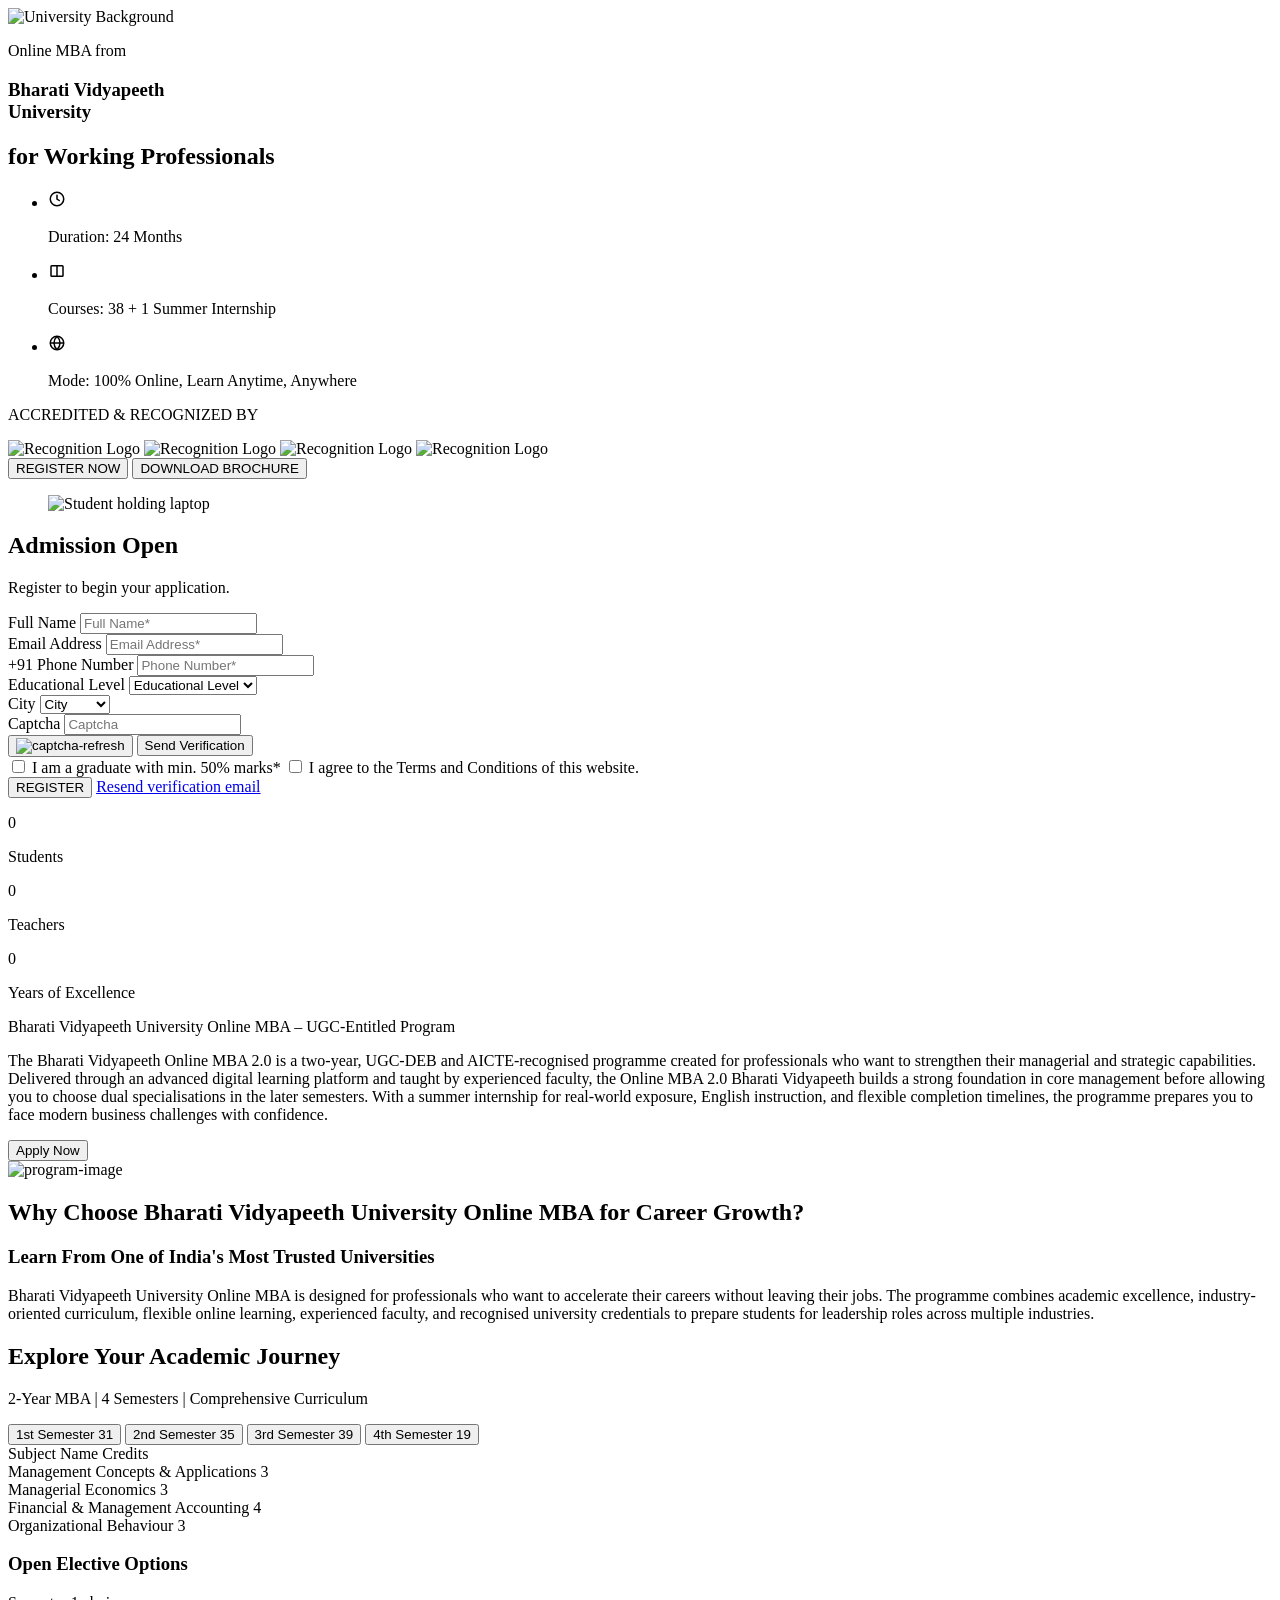
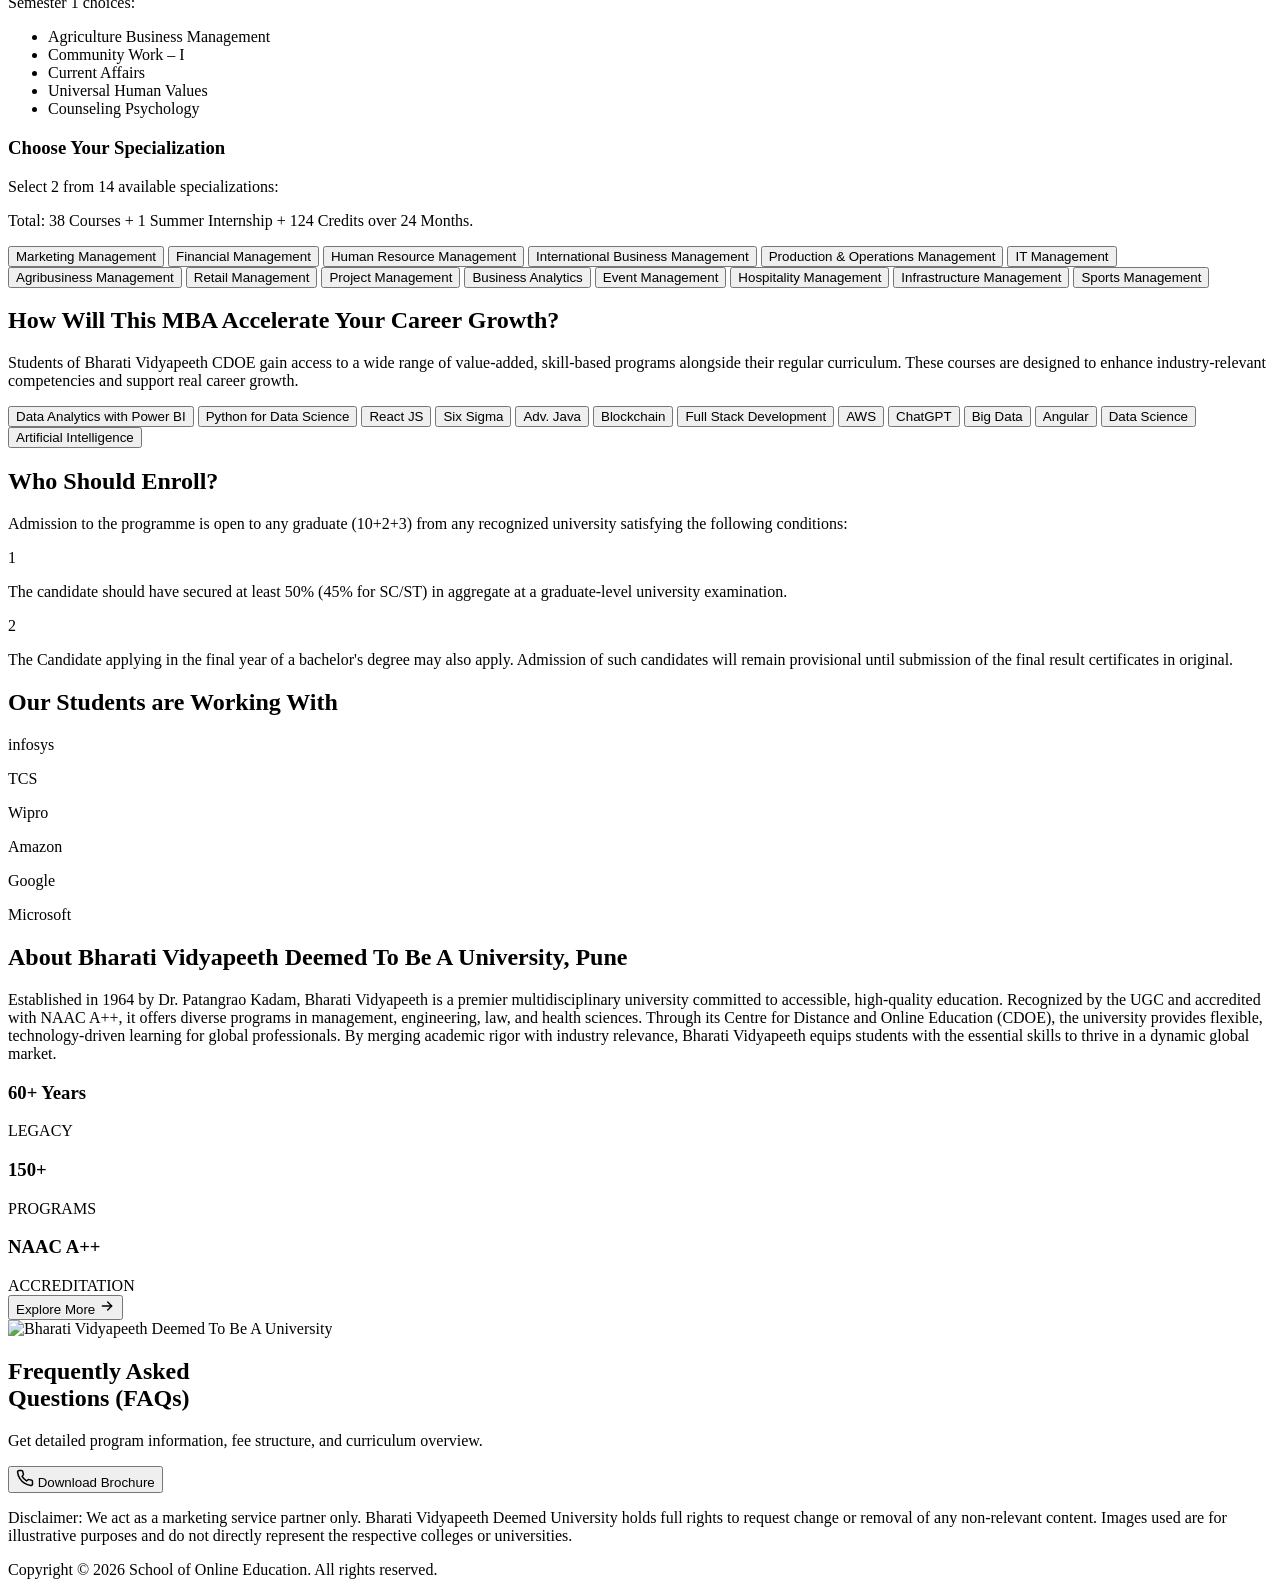
==== JavaScript Projects/Bharati-Vidyapeeth-University/index.html @ bcc536c2 "landing page create" ====
<!DOCTYPE html>
<html lang="en">

<head>
    <meta charset="UTF-8" />
    <meta name="viewport" content="width=device-width, initial-scale=1.0" />
    <title>Online MBA | Bharati Vidyapeeth University</title>

    <!-- Google Font -->
    <link rel="preconnect" href="https://fonts.googleapis.com">
    <link rel="preconnect" href="https://fonts.gstatic.com" crossorigin>
    <link href="https://fonts.googleapis.com/css2?family=Poppins:wght@300;400;500;600;700;800&display=swap" rel="stylesheet">
    <link rel="stylesheet" href="/css/style.css">
</head>

<body>

    <!-- ==== HERO SECTION START HERE ===== -->
    <section class="hero">

        <!-- Background Image -->
        <div class="hero__background">
            <img src="/assets/hero-background.png" alt="University Background">
        </div>

        <div class="container">
            <div class="hero__wrapper">

                <!-- LEFT CONTENT -->
                <section class="hero__content">
                    <p class="hero__subtitle">
                        Online MBA from
                    </p>
                    <h1 class="hero__title">
                        Bharati Vidyapeeth<br>
                        University
                    </h1>
                    <h2 class="hero__heading">
                        for Working Professionals
                    </h2>

                    <!-- Highlights -->
                    <ul class="hero__highlights">
                        <li class="hero__highlight">
                            <span class="hero__highlight-icon">

                                <!-- Placeholder Icon -->
                                <svg width="18" height="18" viewBox="0 0 24 24" fill="none" xmlns="http://www.w3.org/2000/svg">
                                    <circle cx="12" cy="12" r="9" stroke="currentColor" stroke-width="2" />
                                    <path d="M12 7V12L15 14" stroke="currentColor" stroke-width="2" stroke-linecap="round" />
                                </svg>
                            </span>

                            <p> Duration: 24 Months </p>
                        </li>

                        <li class="hero__highlight">
                            <span class="hero__highlight-icon">
                                <svg width="18" height="18" viewBox="0 0 24 24" fill="none">

                                    <rect x="4" y="5" width="16" height="14" rx="1" stroke="currentColor" stroke-width="2" />
                                    <line x1="12" y1="5" x2="12" y2="19" stroke="currentColor" stroke-width="2" />
                                </svg>
                            </span>
                            <p> Courses: 38 + 1 Summer Internship </p>
                        </li>

                        <li class="hero__highlight">
                            <span class="hero__highlight-icon">
                                <svg width="18" height="18" viewBox="0 0 24 24" fill="none">
                                    <circle cx="12" cy="12" r="9" stroke="currentColor" stroke-width="2" />
                                    <path d="M3 12H21" stroke="currentColor" stroke-width="2" />
                                    <path d="M12 3C14.5 5.5 16 8.7 16 12C16 15.3 14.5 18.5 12 21" stroke="currentColor" stroke-width="2" />
                                    <path d="M12 3C9.5 5.5 8 8.7 8 12C8 15.3 9.5 18.5 12 21" stroke="currentColor"
                                        stroke-width="2" />
                                </svg>
                            </span>
                            <p> Mode: 100% Online, Learn Anytime, Anywhere </p>
                        </li>
                    </ul>

                    <!-- Accreditation -->
                    <section class="hero__accreditation">
                        <p class="hero__accreditation-title">
                            ACCREDITED &amp; RECOGNIZED BY
                        </p>

                        <div class="hero__logos">
                            <img src="/assets/UGC-logo.png" alt="Recognition Logo">
                            <img src="/assets/NAAC-logo.png" alt="Recognition Logo">
                            <img src="/assets/AICTE-logo.png" alt="Recognition Logo">
                            <img src="/assets/nirf_update.png" alt="Recognition Logo">
                        </div>
                    </section>

                    <!-- CTA Buttons -->
                    <div class="hero__buttons">
                        <button class="hero__button hero__button--primary" type="button"> REGISTER NOW </button>
                        <button class="hero__button hero__button--secondary" type="button"> DOWNLOAD BROCHURE </button>
                    </div>

                    <figure class="hero__image">
                        <img src="/assets/student-hero.png" alt="Student holding laptop">
                    </figure>
                </section>

                <!-- RIGHT FORM -->
                <aside class="hero__form-card" aria-labelledby="admission-title">
                    <h2 class="hero__form-title" id="admission-title"> Admission Open </h2>
                    <p class="hero__form-subtitle"> Register to begin your application. </p>

                    <form class="hero__form" id="registrationForm" novalidate>

                        <!-- Row 1 -->
                        <div class="hero__form-row">
                            <div class="hero__field">

                                <label class="sr-only" for="fullName"> Full Name </label>
                                <input type="text" id="fullName" name="fullName" placeholder="Full Name*" required>
                            </div>

                            <div class="hero__field">
                                <label class="sr-only" for="email"> Email Address </label>
                                <input type="email" id="email" name="email" placeholder="Email Address*" required>
                            </div>

                        </div>

                        <!-- Row 2 -->
                        <div class="hero__form-row">
                            <div class="hero__field hero__field--phone">
                                <span class="hero__country-code"> +91 </span>
                                <label class="sr-only" for="mobile"> Phone Number </label>
                                <input type="tel" id="mobile" name="mobile" placeholder="Phone Number*" maxlength="10" required>

                            </div>

                        </div>

                        <!-- Row 3 -->
                        <div class="hero__form-row">
                            <div class="hero__field educationaLevel">
                                <span class="educationaLevelArrow"></span>
                                <label class="sr-only" for="education">
                                    Educational Level
                                </label>

                                <select id="education" name="education" required>
                                    <option value=""> Educational Level </option>
                                    <option> Graduate </option>
                                    <option>Post Graduate </option>
                                    <option> Diploma </option>
                                </select>
                            </div>

                            <div class="hero__field educationaLevel">
                                <span class="educationaLevelArrow"></span>
                                <label class="sr-only" for="city"> City </label>

                                <select id="city" name="city" required>
                                    <option value=""> City </option>
                                    <option> Mumbai </option>
                                    <option> Pune </option>
                                    <option> Delhi </option>
                                </select>
                            </div>
                        </div>

                        <!-- Captcha -->
                        <div class="hero__captcha">
                            <div class="hero__field hero__field--captcha">
                                <label class="sr-only" for="captcha">
                                    Captcha
                                </label>
                                <input type="text" id="captcha" name="captcha" placeholder="Captcha">
                            </div>

                            <button class="hero__captcha-refresh" type="button" aria-label="Refresh Captcha">
                                <img src="/assets/refresh.png" alt="captcha-refresh">
                            </button>

                            <button class="hero__verify-button" type="button"> Send Verification </button>
                        </div>

                        <!-- Checkboxes -->
                        <div class="hero__checkbox-group">
                            <label class="hero__checkbox">
                                <input type="checkbox" name="graduate" required>
                                <span class="hero__checkbox-mark"></span>
                                <span class="hero__checkbox-text"> I am a graduate with min. 50% marks* </span>
                            </label>

                            <label class="hero__checkbox">
                                <input type="checkbox" name="terms" required>
                                <span class="hero__checkbox-mark"></span>
                                <span class="hero__checkbox-text"> I agree to the Terms and Conditions of this website.
                                </span>
                            </label>
                        </div>

                        <!-- Submit -->
                        <button class="hero__submit" type="submit"> REGISTER </button>

                        <a href="#" class="hero__resend"> Resend verification email </a>
                    </form>
                </aside>
            </div>
        </div>
    </section>
    <!-- ==== HERO SECTION END HERE ===== -->


    <!-- ==== stats SECTION START HERE ===== -->
    <section class="stats">
        <div class="container">
            <div class="stats__wrapper">
                <div class="stats__content">
                    <p class="stats__title" data-target="70000" data-suffix="+"> 0 </p>
                    <p class="stats__subtitle">Students</p>
                </div>
                <div class="stats__content stats__Teachers">
                    <p class="stats__title" data-target="1600" data-suffix="+"> 0 </p>
                    <p class="stats__subtitle">Teachers</p>
                </div>
                <div class="stats__content">
                    <p class="stats__title" data-target="60" data-suffix="+"> 0 </p>
                    <p class="stats__subtitle">Years of Excellence</p>
                </div>
            </div>
        </div>
    </section>
    <!-- ==== stats SECTION END HERE ===== -->


    <!-- ==== program SECTION START HERE ===== -->
    <section class="program">
        <div class="container">
            <div class="program__wrapper">
                <div class="program__left">
                    <p class="program__title">Bharati Vidyapeeth University Online MBA – UGC-Entitled Program</p>
                    <p class="program__subtitle">The Bharati Vidyapeeth Online MBA 2.0 is a two-year, UGC-DEB and
                        AICTE-recognised programme created for professionals who want to strengthen their managerial and
                        strategic capabilities. Delivered through an advanced digital learning platform and taught by
                        experienced faculty, the Online MBA 2.0 Bharati Vidyapeeth builds a strong foundation in core
                        management before allowing you to choose dual specialisations in the later semesters. With a
                        summer internship for real-world exposure, English instruction, and flexible completion
                        timelines, the programme prepares you to face modern business challenges with confidence.</p>
                    <button class="program__btn">Apply Now</button>
                </div>
                <div class="program__right">
                    <img src="/assets/program-image.png" alt="program-image">
                </div>
            </div>
        </div>
    </section>
    <!-- ==== program SECTION END HERE ===== -->


    <!-- ==== why choose SECTION START HERE ===== -->
    <section class="why-choose">
        <div class="why-choose__left">
            <div class="why-choose__content">
                <h2 class="why-choose__title">
                    Why Choose Bharati
                    Vidyapeeth University
                    Online MBA for Career
                    Growth?
                </h2>

                <span class="why-choose__divider"></span>
            </div>
        </div>

        <div class="why-choose__right">
            <div class="why-choose__content">
                <h3 class="why-choose__heading">
                    Learn From One of India's Most Trusted Universities
                </h3>

                <p class="why-choose__description">
                    Bharati Vidyapeeth University Online MBA is designed for professionals
                    who want to accelerate their careers without leaving their jobs.
                    The programme combines academic excellence, industry-oriented
                    curriculum, flexible online learning, experienced faculty,
                    and recognised university credentials to prepare students
                    for leadership roles across multiple industries.
                </p>
            </div>
        </div>
    </section>
    <!-- ==== why choose SECTION END HERE ===== -->


    <!-- ==== journey SECTION START HERE ===== -->
    <section class="journey">
        <div class="container">
            <div class="journey__header">
                <h2 class="journey__title">
                    Explore Your Academic Journey
                </h2>

                <p class="journey__subtitle">
                    2-Year MBA | 4 Semesters | Comprehensive Curriculum
                </p>
            </div>

            <!-- Semester Tabs -->
            <div class="journey__tabs">
                <button class="journey__tab journey__tab--active">
                    <span class="journey__tab-title">
                        1st Semester
                    </span>

                    <span class="journey__tab-count">
                        31
                    </span>
                </button>

                <button class="journey__tab">
                    <span class="journey__tab-title">
                        2nd Semester
                    </span>

                    <span class="journey__tab-count">
                        35
                    </span>
                </button>

                <button class="journey__tab">
                    <span class="journey__tab-title">
                        3rd Semester
                    </span>

                    <span class="journey__tab-count">
                        39
                    </span>
                </button>

                <button class="journey__tab">
                    <span class="journey__tab-title">
                        4th Semester
                    </span>

                    <span class="journey__tab-count">
                        19
                    </span>
                </button>
            </div>

            <!-- Content -->
            <div class="journey__content">

                <!-- Left -->
                <div class="journey__subjects">
                    <div class="journey__subjects-header">
                        <span>Subject Name</span>
                        <span>Credits</span>
                    </div>

                    <div class="journey__subjects-body">
                        <div class="journey__subject">
                            <span>
                                Management Concepts &amp; Applications
                            </span>

                            <span class="journey__credit">
                                3
                            </span>
                        </div>

                        <div class="journey__subject">
                            <span>
                                Managerial Economics
                            </span>

                            <span class="journey__credit">
                                3
                            </span>
                        </div>

                        <div class="journey__subject">
                            <span>
                                Financial &amp; Management Accounting
                            </span>

                            <span class="journey__credit">
                                4
                            </span>
                        </div>

                        <div class="journey__subject">
                            <span>
                                Organizational Behaviour
                            </span>

                            <span class="journey__credit">
                                3
                            </span>
                        </div>
                    </div>
                </div>

                <!-- Right Card -->
                <aside class="journey__electives">
                    <h3 class="journey__card-title">
                        Open Elective Options
                    </h3>

                    <p class="journey__card-subtitle">
                        Semester 1 choices:
                    </p>

                    <ul class="journey__elective-list">
                        <li class="journey__elective-item">
                            Agriculture Business Management
                        </li>

                        <li class="journey__elective-item">
                            Community Work – I
                        </li>

                        <li class="journey__elective-item">
                            Current Affairs
                        </li>

                        <li class="journey__elective-item">
                            Universal Human Values
                        </li>

                        <li class="journey__elective-item">
                            Counseling Psychology
                        </li>
                    </ul>
                </aside>
            </div>

            <!-- Specialization Card -->
            <section class="journey__specialization">
                <h3 class="journey__specialization-title">
                    Choose Your Specialization
                </h3>

                <p class="journey__specialization-subtitle">
                    Select 2 from 14 available specializations:
                </p>

                <p class="journey__specialization-info">
                    Total: 38 Courses + 1 Summer Internship + 124 Credits over 24 Months.
                </p>

                <div class="journey__tags">
                    <button class="journey__tag">
                        Marketing Management
                    </button>

                    <button class="journey__tag">
                        Financial Management
                    </button>

                    <button class="journey__tag">
                        Human Resource Management
                    </button>

                    <button class="journey__tag">
                        International Business Management
                    </button>

                    <button class="journey__tag">
                        Production &amp; Operations Management
                    </button>

                    <button class="journey__tag">
                        IT Management
                    </button>

                    <button class="journey__tag">
                        Agribusiness Management
                    </button>

                    <button class="journey__tag">
                        Retail Management
                    </button>

                    <button class="journey__tag">
                        Project Management
                    </button>

                    <button class="journey__tag">
                        Business Analytics
                    </button>

                    <button class="journey__tag">
                        Event Management
                    </button>

                    <button class="journey__tag">
                        Hospitality Management
                    </button>

                    <button class="journey__tag">
                        Infrastructure Management
                    </button>

                    <button class="journey__tag">
                        Sports Management
                    </button>

                </div>
            </section>
        </div>
    </section>
    <!-- ==== journey SECTION END HERE ===== -->


    <!-- ==== career growth SECTION START HERE ===== -->
    <section class="career-growth">
        <div class="container">

            <!-- Heading -->
            <div class="career-growth__header">
                <h2 class="career-growth__title">
                    How Will This MBA Accelerate Your Career Growth?
                </h2>

                <p class="career-growth__subtitle">
                    Students of Bharati Vidyapeeth CDOE gain access to a wide range of
                    value-added, skill-based programs alongside their regular curriculum.
                    These courses are designed to enhance industry-relevant competencies
                    and support real career growth.
                </p>
            </div>

            <!-- Technology Tags -->
            <div class="career-growth__tags">
                <button class="career-growth__tag career-growth__tag--filled">
                    Data Analytics with Power BI
                </button>

                <button class="career-growth__tag career-growth__tag--filled">
                    Python for Data Science
                </button>

                <button class="career-growth__tag career-growth__tag--filled">
                    React JS
                </button>

                <button class="career-growth__tag career-growth__tag--filled">
                    Six Sigma
                </button>

                <button class="career-growth__tag career-growth__tag--filled">
                    Adv. Java
                </button>

                <button class="career-growth__tag career-growth__tag--filled">
                    Blockchain
                </button>

                <button class="career-growth__tag career-growth__tag--filled">
                    Full Stack Development
                </button>

                <button class="career-growth__tag career-growth__tag--filled">
                    AWS
                </button>

                <button class="career-growth__tag career-growth__tag--outline">
                    ChatGPT
                </button>

                <button class="career-growth__tag career-growth__tag--outline">
                    Big Data
                </button>

                <button class="career-growth__tag career-growth__tag--light">
                    Angular
                </button>

                <button class="career-growth__tag career-growth__tag--light">
                    Data Science
                </button>

                <button class="career-growth__tag career-growth__tag--light">
                    Artificial Intelligence
                </button>

            </div>
        </div>
    </section>
    <!-- ==== career growth SECTION END HERE ===== -->


    <!-- ==== Who Should Enroll SECTION START HERE ===== -->
    <section class="enroll">
        <div class="container">
            <div class="enroll__header">
                <h2 class="enroll__title">
                    Who Should Enroll?
                </h2>

                <p class="enroll__subtitle">
                    Admission to the programme is open to any graduate (10+2+3) from any recognized university
                    satisfying the following conditions:
                </p>
            </div>

            <div class="enroll__cards">
                <article class="enroll__card">
                    <div class="enroll__number">
                        1
                    </div>
                    <p class="enroll__text">
                        The candidate should have secured at least 50% (45% for SC/ST) in aggregate at a graduate-level
                        university examination.
                    </p>
                </article>

                <article class="enroll__card">
                    <div class="enroll__number">
                        2
                    </div>
                    <p class="enroll__text">
                        The Candidate applying in the final year of a bachelor's degree may also apply. Admission of
                        such candidates will remain provisional until submission of the final result certificates in
                        original.
                    </p>
                </article>
            </div>
        </div>
    </section>
    <!-- ==== Who Should Enroll SECTION END HERE ===== -->


    <!-- ==== Our Students are Working With SECTION START HERE ===== -->
    <section class="companies">
        <div class="container">
            <div class="companies__header">
                <h2 class="companies__title">
                    Our Students are Working With
                </h2>

                <span class="companies__divider"></span>
            </div>

            <div class="companies__grid">
                <article class="companies__card">
                    <p>infosys</p>
                </article>

                <article class="companies__card">
                    <p>TCS</p>
                </article>

                <article class="companies__card">
                    <p>Wipro</p>
                </article>

                <article class="companies__card">
                    <p>Amazon</p>
                </article>

                <article class="companies__card">
                    <p>Google</p>
                </article>

                <article class="companies__card">
                    <p>Microsoft</p>
                </article>
            </div>
        </div>
    </section>
    <!-- ==== Our Students are Working With SECTION END HERE ===== -->


    <!-- ==== university SECTION START HERE ===== -->
    <section class="about-university">
        <div class="">
            <div class="about-university__header">
                <h2 class="about-university__title">
                    About Bharati Vidyapeeth Deemed To Be A University, Pune
                </h2>

                <p class="about-university__description">
                    Established in 1964 by Dr. Patangrao Kadam, Bharati Vidyapeeth is a premier multidisciplinary
                    university committed to accessible, high-quality education. Recognized by the UGC and accredited
                    with NAAC A++, it offers diverse programs in management, engineering, law, and health sciences.
                    Through its Centre for Distance and Online Education (CDOE), the university provides flexible,
                    technology-driven learning for global professionals. By merging academic rigor with industry
                    relevance, Bharati Vidyapeeth equips students with the essential skills to thrive in a dynamic
                    global market.
                </p>

            </div>

            <!-- Statistics -->
            <div class="about-university__stats">
                <article class="about-university__stat">
                    <h3 class="about-university__stat-number">
                        60+ Years
                    </h3>

                    <span class="about-university__stat-label">
                        LEGACY
                    </span>
                </article>

                <article class="about-university__stat">
                    <h3 class="about-university__stat-number">
                        150+
                    </h3>

                    <span class="about-university__stat-label">
                        PROGRAMS
                    </span>
                </article>

                <article class="about-university__stat">
                    <h3 class="about-university__stat-number">
                        NAAC A++
                    </h3>

                    <span class="about-university__stat-label">
                        ACCREDITATION
                    </span>
                </article>
            </div>

            <!-- Button -->
            <div class="about-university__action">
                <button class="about-university__button" type="button">
                    <span>
                        Explore More
                    </span>

                    <svg width="16" height="16" viewBox="0 0 24 24" fill="none" xmlns="http://www.w3.org/2000/svg">
                        <path d="M5 12H19" stroke="currentColor" stroke-width="2" stroke-linecap="round" />
                        <path d="M13 6L19 12L13 18" stroke="currentColor" stroke-width="2" stroke-linecap="round"
                            stroke-linejoin="round" />
                    </svg>
                </button>
            </div>

            <!-- University Image -->
            <div class="about-university__image">
                <img src="/assets/bharati-vidyapeeth.png" alt="Bharati Vidyapeeth Deemed To Be A University">
            </div>
        </div>
    </section>
    <!-- ==== university SECTION END HERE ===== -->


    <!-- ==== FAQ SECTION START HERE ===== -->
    <section class="faq">
        <div class="container">

            <!-- Section Header -->
            <div class="faq__header">
                <h2 class="faq__title">
                    Frequently Asked <br>
                    Questions (FAQs)
                </h2>

                <span class="faq__divider"> </span>
            </div>

            <!-- FAQ List -->
            <div class="faq__list" id="faqList">
                <!-- faq data through JS will render here -->
            </div>

            <!-- Bottom CTA -->
            <div class="faq__footer">
                <p class="faq__footer-text">
                    Get detailed program information, fee structure, and curriculum overview.
                </p>

                <button type="button" class="faq__button">
                    <span class="faq__button-icon">
                        <svg width="18" height="18" viewBox="0 0 24 24" fill="none" xmlns="http://www.w3.org/2000/svg">
                            <path d="M22 16.92V20a2 2 0 0 1-2.18 2
                               19.86 19.86 0 0 1-8.63-3.07
                               19.5 19.5 0 0 1-6-6
                               A19.86 19.86 0 0 1 2.11 4.18
                               2 2 0 0 1 4.1 2h3.09
                               a2 2 0 0 1 2 1.72
                               c.12.9.33 1.78.63 2.62
                               a2 2 0 0 1-.45 2.11L8.09 9.91
                               a16 16 0 0 0 6 6l1.46-1.28
                               a2 2 0 0 1 2.11-.45
                               c.84.3 1.72.51 2.62.63
                               A2 2 0 0 1 22 16.92Z" stroke="currentColor" stroke-width="2" stroke-linecap="round"
                                stroke-linejoin="round" />
                        </svg>
                    </span>

                    <span class="faq__button-text">
                        Download Brochure
                    </span>
                </button>
            </div>
        </div>
    </section>
    <!-- ==== FAQ SECTION END HERE ===== -->


    <!-- ==== footer SECTION START HERE ===== -->
    <footer class="footer">
        <div class="container">

            <!-- Footer Links -->
            <nav class="footer__links" id="footerLinks">
                <!-- footer links data through JS will render here -->
            </nav>

            <!-- Divider -->
            <div class="footer__divider"></div>

            <!-- Disclaimer -->
            <p class="footer__disclaimer">
                Disclaimer: We act as a marketing service partner only.
                Bharati Vidyapeeth Deemed University holds full rights
                to request change or removal of any non-relevant content.
                Images used are for illustrative purposes and do not directly
                represent the respective colleges or universities.
            </p>

            <!-- Copyright -->
            <p class="footer__copyright">
                Copyright © 2026 School of Online Education.
                All rights reserved.
            </p>
        </div>
    </footer>
    <!-- ==== footer SECTION END HERE ===== -->



    <script src="./data/data.js"></script>
    <script src="/js/script.js"></script>
</body>

</html>
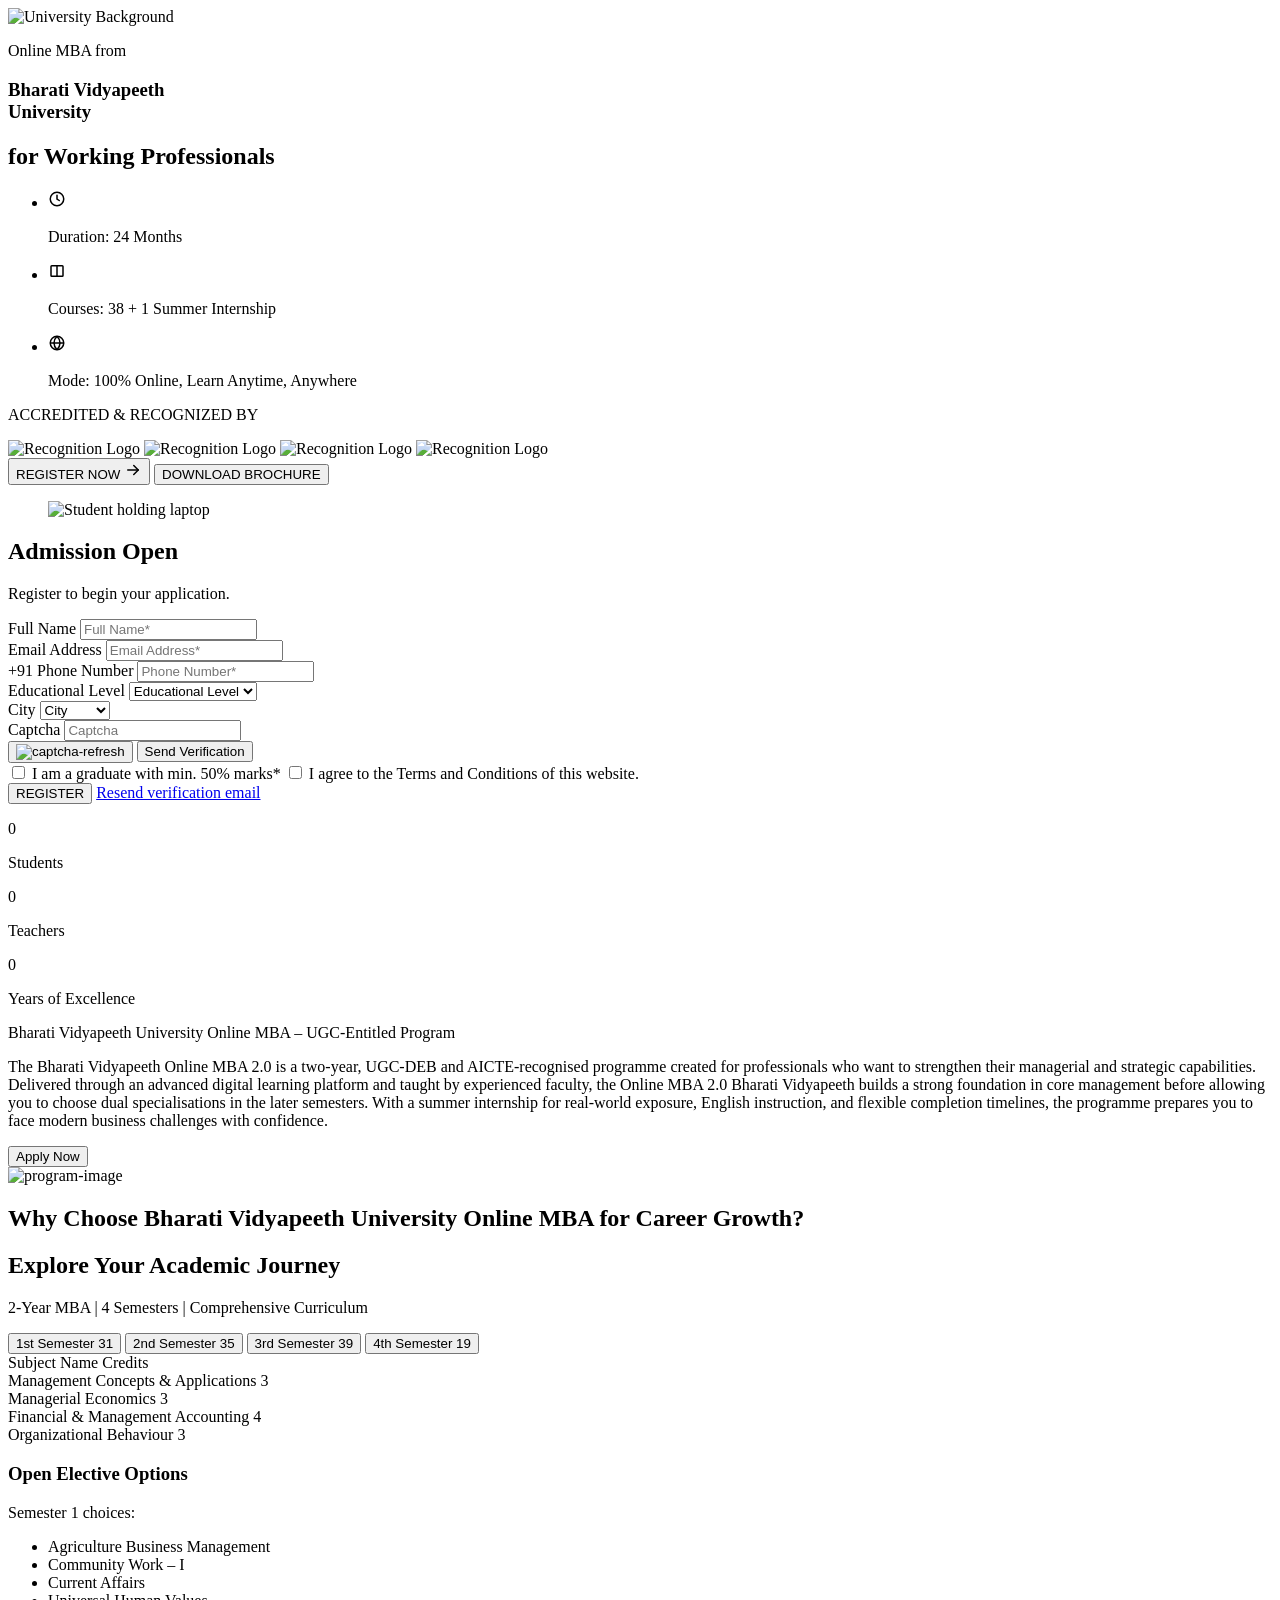
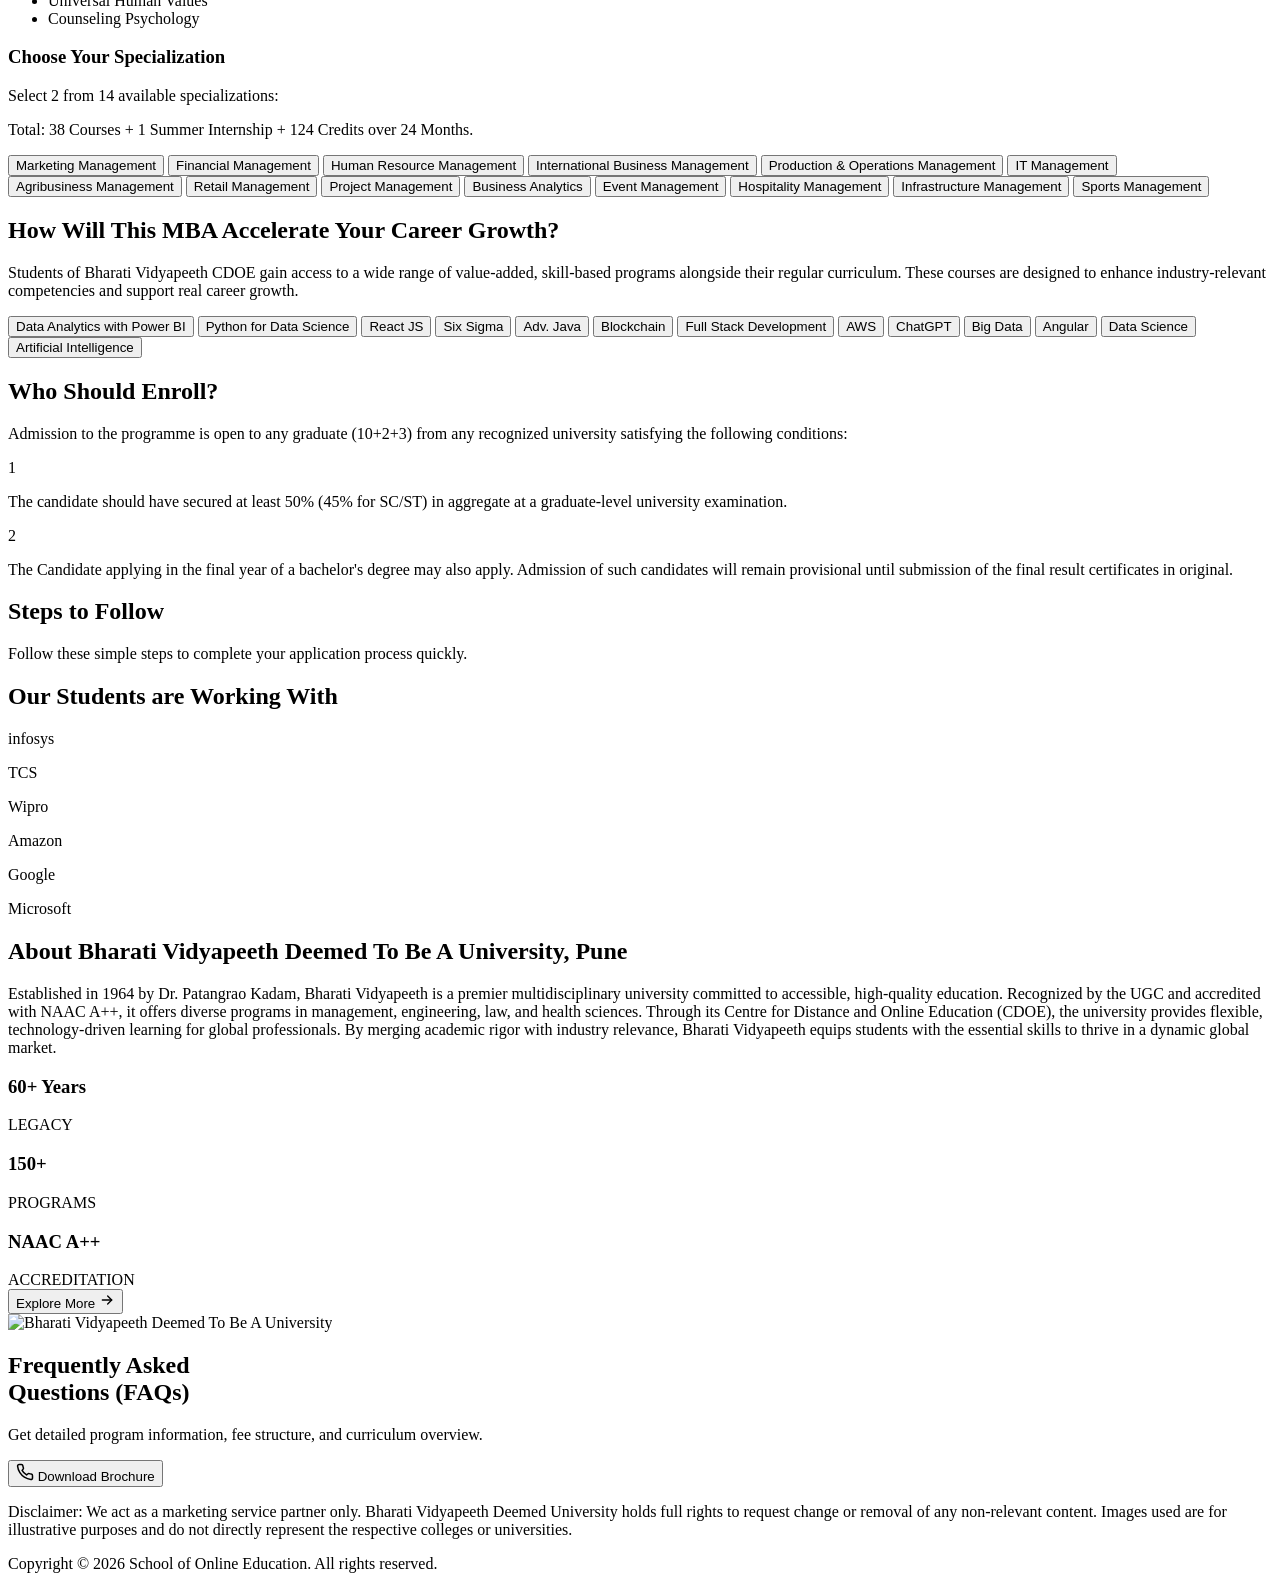
==== commit 68b6a851: "some UI changes, add new section and add some js funtionality" ====
--- a/JavaScript Projects/Bharati-Vidyapeeth-University/index.html
+++ b/JavaScript Projects/Bharati-Vidyapeeth-University/index.html
@@ -9,7 +9,8 @@
     <!-- Google Font -->
     <link rel="preconnect" href="https://fonts.googleapis.com">
     <link rel="preconnect" href="https://fonts.gstatic.com" crossorigin>
-    <link href="https://fonts.googleapis.com/css2?family=Poppins:wght@300;400;500;600;700;800&display=swap" rel="stylesheet">
+    <link href="https://fonts.googleapis.com/css2?family=Poppins:wght@300;400;500;600;700;800&display=swap"
+        rel="stylesheet">
     <link rel="stylesheet" href="/css/style.css">
 </head>
 
@@ -45,9 +46,11 @@
                             <span class="hero__highlight-icon">
 
                                 <!-- Placeholder Icon -->
-                                <svg width="18" height="18" viewBox="0 0 24 24" fill="none" xmlns="http://www.w3.org/2000/svg">
+                                <svg width="18" height="18" viewBox="0 0 24 24" fill="none"
+                                    xmlns="http://www.w3.org/2000/svg">
                                     <circle cx="12" cy="12" r="9" stroke="currentColor" stroke-width="2" />
-                                    <path d="M12 7V12L15 14" stroke="currentColor" stroke-width="2" stroke-linecap="round" />
+                                    <path d="M12 7V12L15 14" stroke="currentColor" stroke-width="2"
+                                        stroke-linecap="round" />
                                 </svg>
                             </span>
 
@@ -58,7 +61,8 @@
                             <span class="hero__highlight-icon">
                                 <svg width="18" height="18" viewBox="0 0 24 24" fill="none">
 
-                                    <rect x="4" y="5" width="16" height="14" rx="1" stroke="currentColor" stroke-width="2" />
+                                    <rect x="4" y="5" width="16" height="14" rx="1" stroke="currentColor"
+                                        stroke-width="2" />
                                     <line x1="12" y1="5" x2="12" y2="19" stroke="currentColor" stroke-width="2" />
                                 </svg>
                             </span>
@@ -70,7 +74,8 @@
                                 <svg width="18" height="18" viewBox="0 0 24 24" fill="none">
                                     <circle cx="12" cy="12" r="9" stroke="currentColor" stroke-width="2" />
                                     <path d="M3 12H21" stroke="currentColor" stroke-width="2" />
-                                    <path d="M12 3C14.5 5.5 16 8.7 16 12C16 15.3 14.5 18.5 12 21" stroke="currentColor" stroke-width="2" />
+                                    <path d="M12 3C14.5 5.5 16 8.7 16 12C16 15.3 14.5 18.5 12 21" stroke="currentColor"
+                                        stroke-width="2" />
                                     <path d="M12 3C9.5 5.5 8 8.7 8 12C8 15.3 9.5 18.5 12 21" stroke="currentColor"
                                         stroke-width="2" />
                                 </svg>
@@ -95,7 +100,17 @@
 
                     <!-- CTA Buttons -->
                     <div class="hero__buttons">
-                        <button class="hero__button hero__button--primary" type="button"> REGISTER NOW </button>
+                        <button class="hero__button hero__button--primary" type="button">
+                            <span>REGISTER NOW</span>
+
+                            <svg class="hero__button-icon" xmlns="http://www.w3.org/2000/svg" width="18" height="18"
+                                viewBox="0 0 24 24" fill="none">
+                                <path d="M5 12H19" stroke="currentColor" stroke-width="2" stroke-linecap="round" />
+                                <path d="M13 6L19 12L13 18" stroke="currentColor" stroke-width="2"
+                                    stroke-linecap="round" stroke-linejoin="round" />
+                            </svg>
+                        </button>
+
                         <button class="hero__button hero__button--secondary" type="button"> DOWNLOAD BROCHURE </button>
                     </div>
 
@@ -131,7 +146,8 @@
                             <div class="hero__field hero__field--phone">
                                 <span class="hero__country-code"> +91 </span>
                                 <label class="sr-only" for="mobile"> Phone Number </label>
-                                <input type="tel" id="mobile" name="mobile" placeholder="Phone Number*" maxlength="10" required>
+                                <input type="tel" id="mobile" name="mobile" placeholder="Phone Number*" maxlength="10"
+                                    required>
 
                             </div>
 
@@ -272,20 +288,7 @@
         </div>
 
         <div class="why-choose__right">
-            <div class="why-choose__content">
-                <h3 class="why-choose__heading">
-                    Learn From One of India's Most Trusted Universities
-                </h3>
-
-                <p class="why-choose__description">
-                    Bharati Vidyapeeth University Online MBA is designed for professionals
-                    who want to accelerate their careers without leaving their jobs.
-                    The programme combines academic excellence, industry-oriented
-                    curriculum, flexible online learning, experienced faculty,
-                    and recognised university credentials to prepare students
-                    for leadership roles across multiple industries.
-                </p>
-            </div>
+            <div class="why-choose__cards" id="whyChooseCards"> </div>
         </div>
     </section>
     <!-- ==== why choose SECTION END HERE ===== -->
@@ -629,6 +632,26 @@
         </div>
     </section>
     <!-- ==== Who Should Enroll SECTION END HERE ===== -->
+
+
+    <!-- ==== STEPS SECTION START HERE ===== -->
+    <section class="steps">
+        <div class="container">
+            <div class="steps__header">
+                <h2 class="steps__title">
+                    Steps to Follow
+                </h2>
+
+                <p class="steps__subtitle">
+                    Follow these simple steps to complete your application process quickly.
+                </p>
+            </div>
+
+            <div class="steps__wrapper" id="stepsWrapper"> </div>
+        </div>
+
+    </section>
+    <!-- ==== STEPS SECTION END HERE ===== -->
 
 
     <!-- ==== Our Students are Working With SECTION START HERE ===== -->
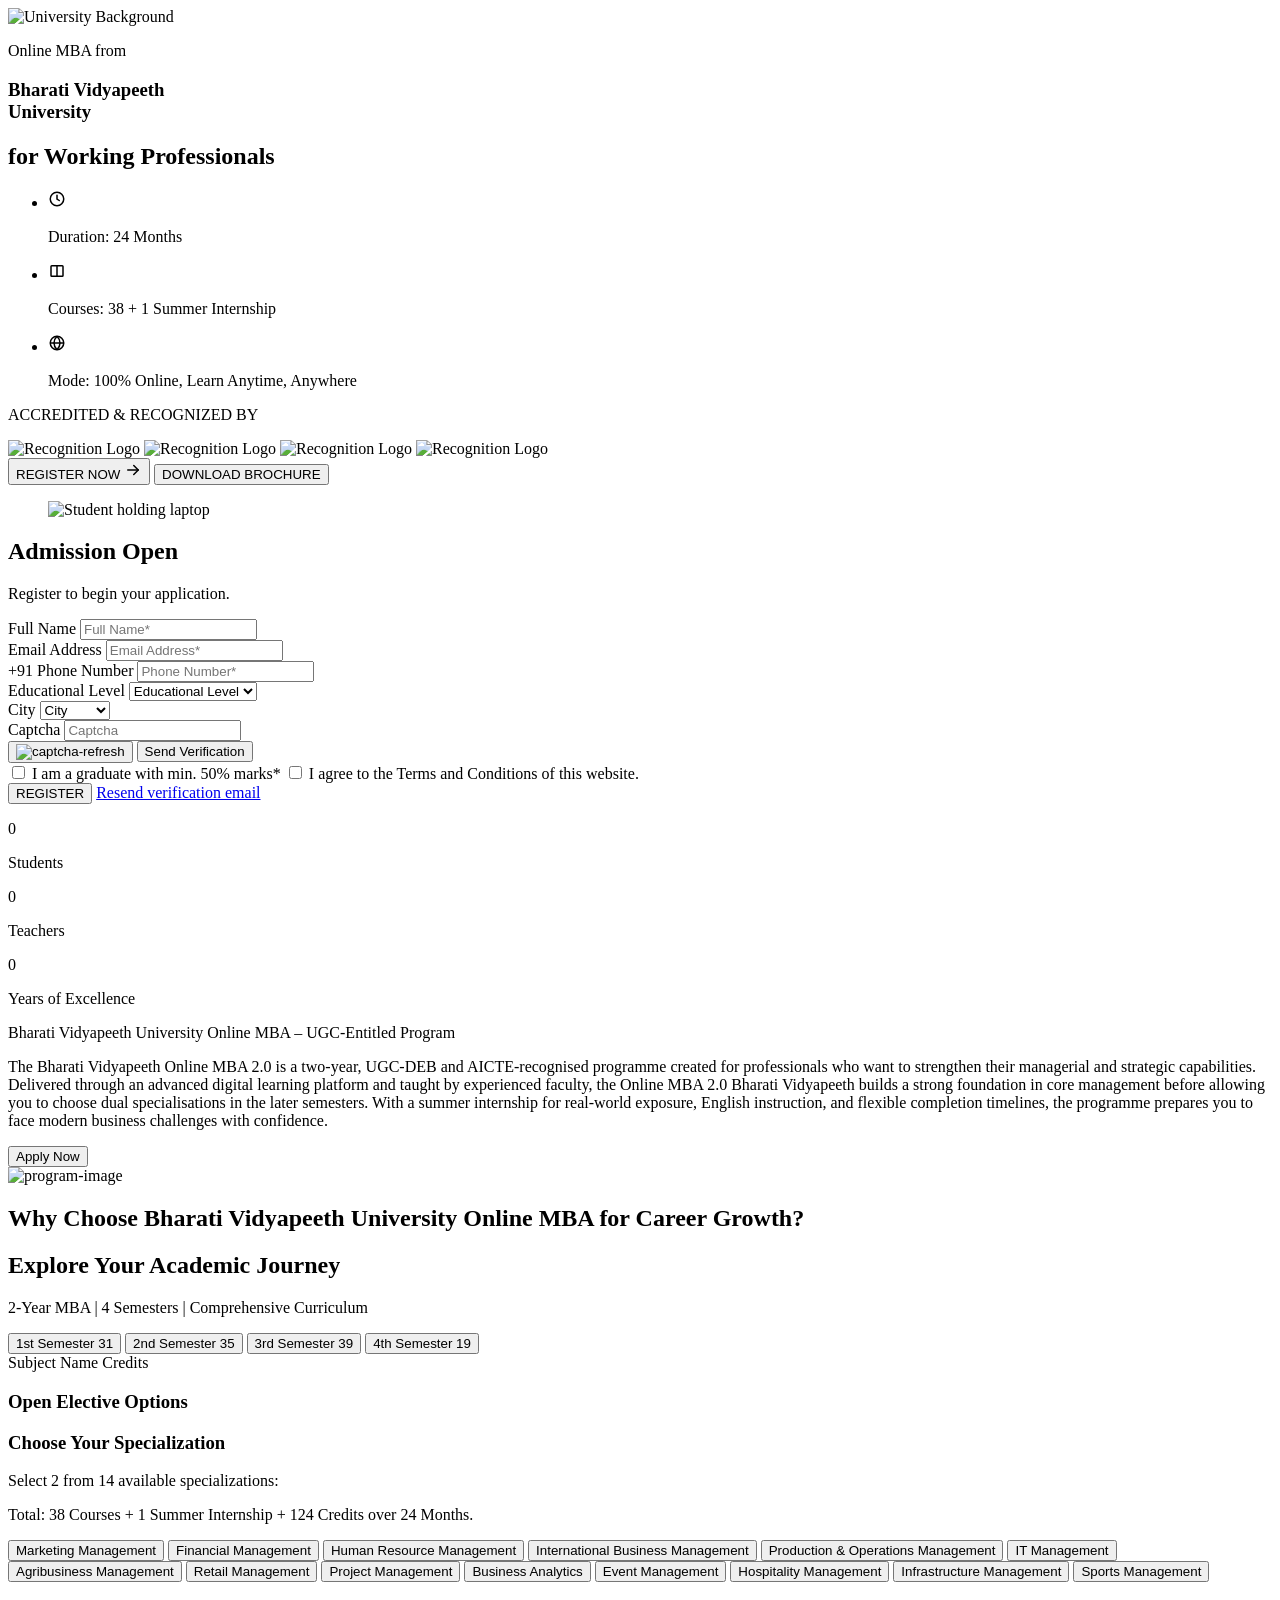
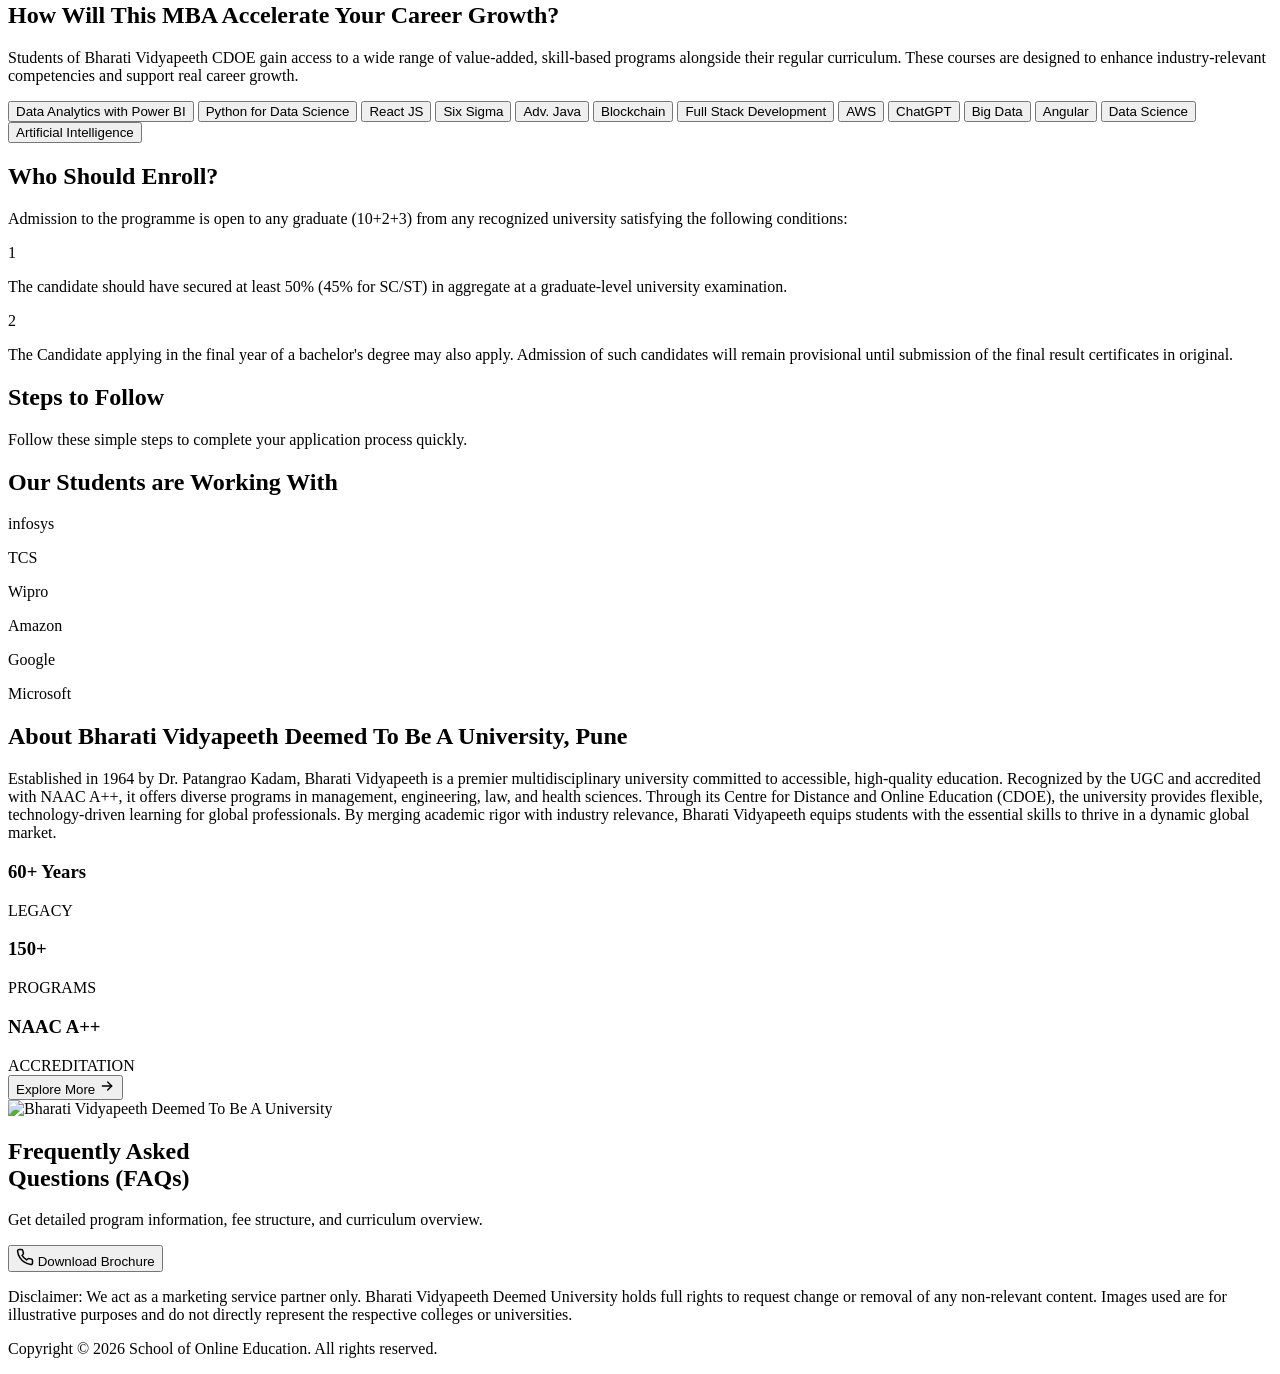
==== commit 0889fcb3: "add semester switching functionality and scroll issue fixed" ====
--- a/JavaScript Projects/Bharati-Vidyapeeth-University/index.html
+++ b/JavaScript Projects/Bharati-Vidyapeeth-University/index.html
@@ -309,7 +309,7 @@
 
             <!-- Semester Tabs -->
             <div class="journey__tabs">
-                <button class="journey__tab journey__tab--active">
+                <button class="journey__tab journey__tab--active" data-index="0">
                     <span class="journey__tab-title">
                         1st Semester
                     </span>
@@ -319,7 +319,7 @@
                     </span>
                 </button>
 
-                <button class="journey__tab">
+                <button class="journey__tab" data-index="1">
                     <span class="journey__tab-title">
                         2nd Semester
                     </span>
@@ -329,7 +329,7 @@
                     </span>
                 </button>
 
-                <button class="journey__tab">
+                <button class="journey__tab" data-index="2">
                     <span class="journey__tab-title">
                         3rd Semester
                     </span>
@@ -339,7 +339,7 @@
                     </span>
                 </button>
 
-                <button class="journey__tab">
+                <button class="journey__tab" data-index="3">
                     <span class="journey__tab-title">
                         4th Semester
                     </span>
@@ -360,47 +360,7 @@
                         <span>Credits</span>
                     </div>
 
-                    <div class="journey__subjects-body">
-                        <div class="journey__subject">
-                            <span>
-                                Management Concepts &amp; Applications
-                            </span>
-
-                            <span class="journey__credit">
-                                3
-                            </span>
-                        </div>
-
-                        <div class="journey__subject">
-                            <span>
-                                Managerial Economics
-                            </span>
-
-                            <span class="journey__credit">
-                                3
-                            </span>
-                        </div>
-
-                        <div class="journey__subject">
-                            <span>
-                                Financial &amp; Management Accounting
-                            </span>
-
-                            <span class="journey__credit">
-                                4
-                            </span>
-                        </div>
-
-                        <div class="journey__subject">
-                            <span>
-                                Organizational Behaviour
-                            </span>
-
-                            <span class="journey__credit">
-                                3
-                            </span>
-                        </div>
-                    </div>
+                    <div class="journey__subjects-body" id="subjectsBody"> </div>
                 </div>
 
                 <!-- Right Card -->
@@ -409,31 +369,9 @@
                         Open Elective Options
                     </h3>
 
-                    <p class="journey__card-subtitle">
-                        Semester 1 choices:
-                    </p>
-
-                    <ul class="journey__elective-list">
-                        <li class="journey__elective-item">
-                            Agriculture Business Management
-                        </li>
-
-                        <li class="journey__elective-item">
-                            Community Work – I
-                        </li>
-
-                        <li class="journey__elective-item">
-                            Current Affairs
-                        </li>
-
-                        <li class="journey__elective-item">
-                            Universal Human Values
-                        </li>
-
-                        <li class="journey__elective-item">
-                            Counseling Psychology
-                        </li>
-                    </ul>
+                    <p class="journey__card-subtitle" id="semesterTitle"> </p>
+
+                    <ul class="journey__elective-list" id="electiveList"> </ul>
                 </aside>
             </div>
 
